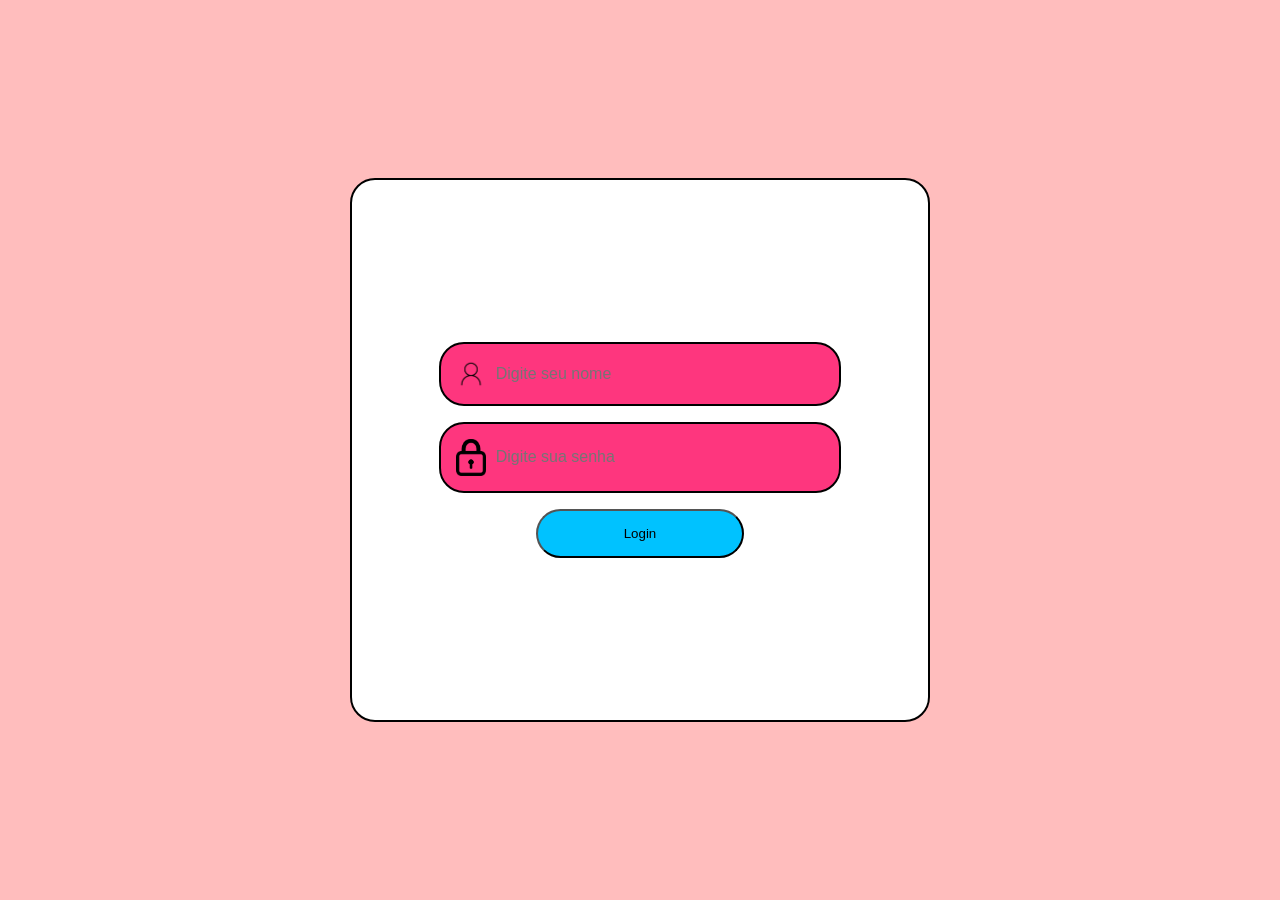
==== telaLogin/index.html @ 8041f407 "Atualização da estrutura do sistema" ====
<!DOCTYPE html>
<html lang="pt-br">

<head>
    <meta charset="UTF-8">
    <meta name="viewport" content="width=device-width, initial-scale=1.0">
    <title>Tela de login</title>
    <link rel="stylesheet" href="./reset.css">
    <link rel="stylesheet" href="./style.css">
</head>

<body>
    <div class="app_teste">
        <div class="container">
            <div class="itens">
                <div class="Campo">
                    <img class="imagemUsuario" src="./icons/icon.png" alt="icone Usuario Login">
                    <input type="text" placeholder="Digite seu nome">
                </div>
                <div class="Campo">
                    <img class="iconeSenha" src="./icons/senha.png"
                        alt="Icone de cadeado para indicar o campo de senha">
                    <input type="password" placeholder="Digite sua senha">
                </div>
                <button class="botaoLogin">Login</button>
            </div>
        </div>
    </div>
</body>

</html>
---- telaLogin/style.css ----
.app_teste {
    min-height: 100vh;
    display: flex;
    align-items: center;
    justify-content: center;
    background-color: #ffbdbd;
    width: 100%;
    box-sizing: border-box;
}

.container {
    display: flex;
    justify-content: center;
    align-items: center;
    background-color: #FFFFFF;
    border: 2px solid #000000;
    border-radius: 25px;
    width: 45vw;
    height: 60vh;
}

.itens {
    display: flex;
    flex-direction: column;
    justify-content: center;
    align-items: center;
    gap: 1em;
    width: 80%;
    height: 80%;
}


.Campo {
    display: flex;
    align-items: center;
    justify-content: flex-start;
    gap: 8px;
    background-color: #FE367E;
    padding: 15px;
    border: 2px solid #000000;
    border-radius: 25px;
    width: 80%;
}

.Campo input {
    border: none;
    outline: none;
    background-color: transparent;
    color: #000000;
    font-size: 16px;
    width: 100%;
}

.botaoLogin {
    background-color: #00C2FF;
    border-radius: 25px;
    padding: 15px 30px 15px 30px;
    width: 45%;
}

.imagemUsuario {
    width: 30px;
    height: auto;
}

.iconeSenha {
    width: 30px;
    height: auto;
}
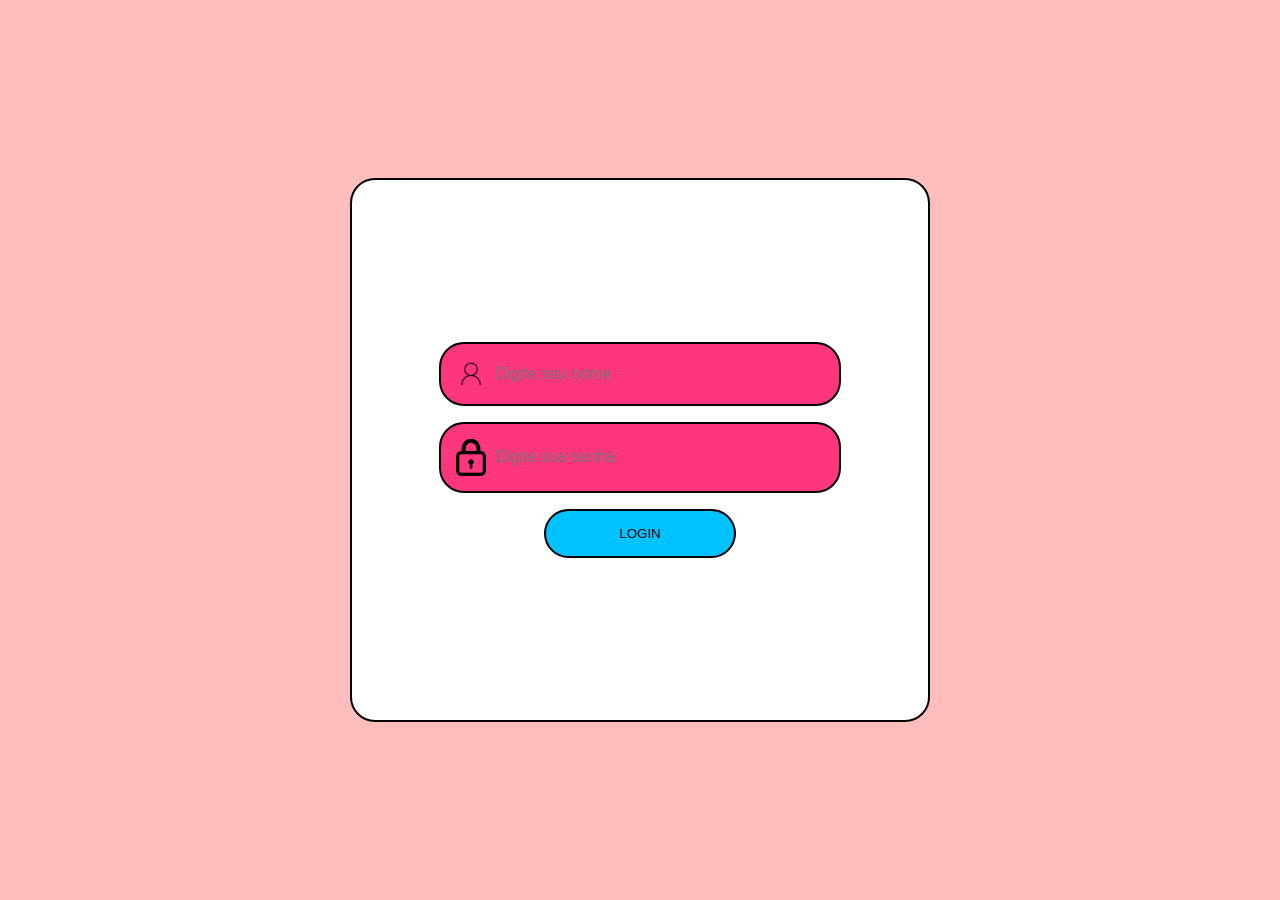
==== commit ef4b45cc: "Atualilzação da responsividade em relação ao botão de login" ====
--- a/telaLogin/index.html
+++ b/telaLogin/index.html
@@ -22,7 +22,11 @@
                         alt="Icone de cadeado para indicar o campo de senha">
                     <input type="password" placeholder="Digite sua senha">
                 </div>
-                <button class="botaoLogin">Login</button>
+
+                <a class="botaoLogin" href="../telaPrincipal/index.html">
+                    <button><p class="escritaLogin">LOGIN</p></button>
+                </a>
+
             </div>
         </div>
     </div>
--- a/telaLogin/style.css
+++ b/telaLogin/style.css
@@ -51,11 +51,19 @@
     width: 100%;
 }
 
-.botaoLogin {
+.botaoLogin button {
     background-color: #00C2FF;
     border-radius: 25px;
+    border: 2px solid #000000;
     padding: 15px 30px 15px 30px;
-    width: 45%;
+    width: 15vw;
+    align-items: center;
+    cursor: pointer;
+}
+
+.escritaLogin{
+    color: #000000;
+    font-size: 1em;
 }
 
 .imagemUsuario {
